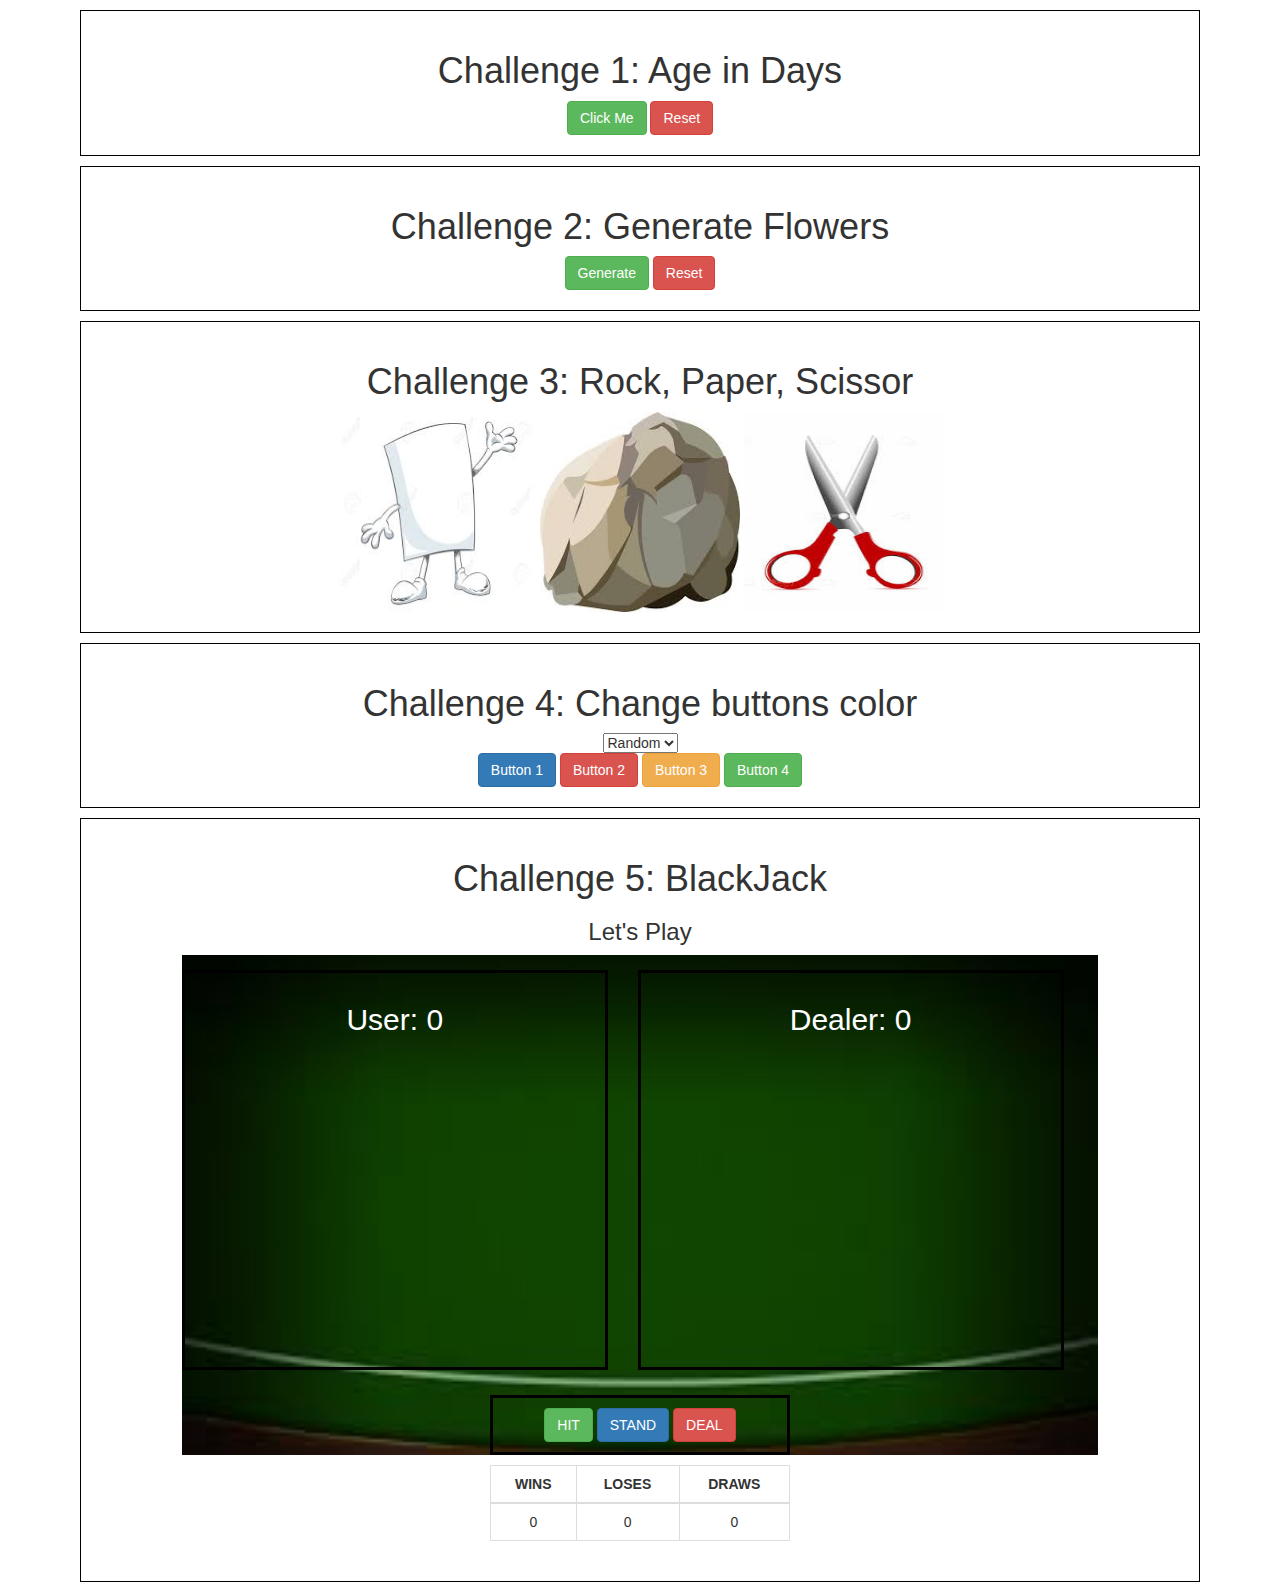
==== projects/index.html @ e1e492fa "initial commit" ====
<!DOCTYPE html>
<html lang="en">
<head>
    <meta charset="UTF-8">
    <meta name="viewport" content="width=device-width, initial-scale=1.0">
    <link rel="stylesheet" href="https://maxcdn.bootstrapcdn.com/bootstrap/3.4.0/css/bootstrap.min.css">
    <link rel="stylesheet" href="static/styles.css">
    <title>Projects</title>
</head>
<body>
    <div class="container">
        <div class="challenge">
            <h1>Challenge 1: Age in Days</h1>
            <button type="button" onclick='getAge()' class="btn btn-success">Click Me</button>
            <button type="button" onclick='reset()' class="btn btn-danger">Reset</button>
            <div id="challenge1Result"></div>
        </div>
        <div class="challenge">
            <h1 >Challenge 2: Generate Flowers</h1>
            <button type="button" class="btn btn-success" onclick="generateFlower()">Generate</button>
            <button type="button" onclick='flowerReset()' class="btn btn-danger">Reset</button>
            <div id="challenge2Result"></div>
        </div>
        <div class="challenge">
            <h1>Challenge 3: Rock, Paper, Scissor</h1>
            <div id="rpsImages">
                <img src="static/images/paper.jpeg" id="paper" onclick="rpsGame(this)"/>
                <img src="static/images/rock.jpeg" id="rock" onclick="rpsGame(this)"/>
                <img src="static/images/scissor.jpeg" id="scissor" onclick="rpsGame(this)"/>
            </div>
            <div id='challenge3Result'></div>
            <button type='button' id='rpsReset' class="btn btn-danger" style="display: none;" onclick="rpsReset()">Reset</button>
        </div>
        <div class="challenge">
            <h1>Challenge 4: Change buttons color</h1>
            <form action="#">
                <select name='backdrop' id='background' onchange="changeButtonsColor(this)" >
                    <option value='random'>Random</option>
                    <option value='red'>Red</option>
                    <option value='green'>Green</option>
                    <option value='blue'>Blue</option>
                    <option value='reset'>Reset</option>
                </select>
            </form>
            <button class='btn btn-primary'>Button 1</button>
            <button class='btn btn-danger'>Button 2</button>
            <button class='btn btn-warning'>Button 3</button>
            <button class='btn btn-success'>Button 4</button>
        </div>
        <div class='challenge'>
            <h1>Challenge 5: BlackJack</h1>
            <div>
                <h3 id='gameResult'>Let's Play</h3>
            </div>
            <div class='gameArea'>
                <div class='gameBorder'>
                    <div class='row'>
                        <div class='userArea col-sm-4'>
                            <h2>User: <span id='userScore' value='0'>0</span></h2>
                            <div id='userArea'>

                            </div>
                        </div>
                        <div class='botArea col-sm-4'>
                            <h2>Dealer: <span  id='botScore' value='0'>0</span></h2>
                            <div id='botArea'>

                            </div>
                        </div>
                    </div>
                    <div class='gameOptions'>
                        <button class='btn btn-success' id='hitButton' >HIT</button>
                        <button class='btn btn-primary' id='standButton'>STAND</button>
                        <button class='btn btn-danger' id='dealButton'>DEAL</button>
                    </div>
                </div>
            </div>
            <div id='gameScore'>
                <table class="table table-bordered">
                    <thead>
                        <tr>
                            <th>WINS</th>
                            <th>LOSES</th>
                            <th>DRAWS</th>
                        </tr>
                    </thead>
                    <tbody>
                        <tr>
                            <td id='userWins'>0</td>
                            <td id='userLoses'>0</td>
                            <td id='userDraws'>0</td>
                        </tr>
                    </tbody>
                </table>            
            </div>
        </div>
    </div>
    <script src="https://ajax.googleapis.com/ajax/libs/jquery/3.4.1/jquery.min.js"></script>
    <script src="https://maxcdn.bootstrapcdn.com/bootstrap/3.4.0/js/bootstrap.min.js"></script>
    <script src="static/javascript.js"></script>
</body>
</html>
---- projects/static/styles.css ----
.challenge {
    border : 1px solid black;
    padding: 20px;
    margin: 10px;
    text-align: center;
}
.challenge img {
    width: 200px;
    height: 200px;
}
.challenge img:hover {
    border : 2px solid blue;
}

#gameScore {
    width:300px;
    margin:0 auto;
    margin-top:10px;
}

.table-bordered>thead>tr>th {
    text-align: center;
}

.gameArea {
    width:85%;
    height: 500px;
    margin: 0 auto;
    background-image: url(images/blackjackBackground.jpeg);
    background-size:cover;
    color: white;
}

.gameOptions {
    width:300px;
    margin:0 auto;
    margin-top : 10px;
    padding: 10px;
    border: 3px solid black;   
}

.userArea, .botArea {
    width:45%;
    height : 400px;
    padding: 10px;
    border: 3px solid black;
    margin:15px;
}

.gameCard {
    width: 100px !important;
    height: 150px !important;
    background-color: white;
    margin:2px;
}
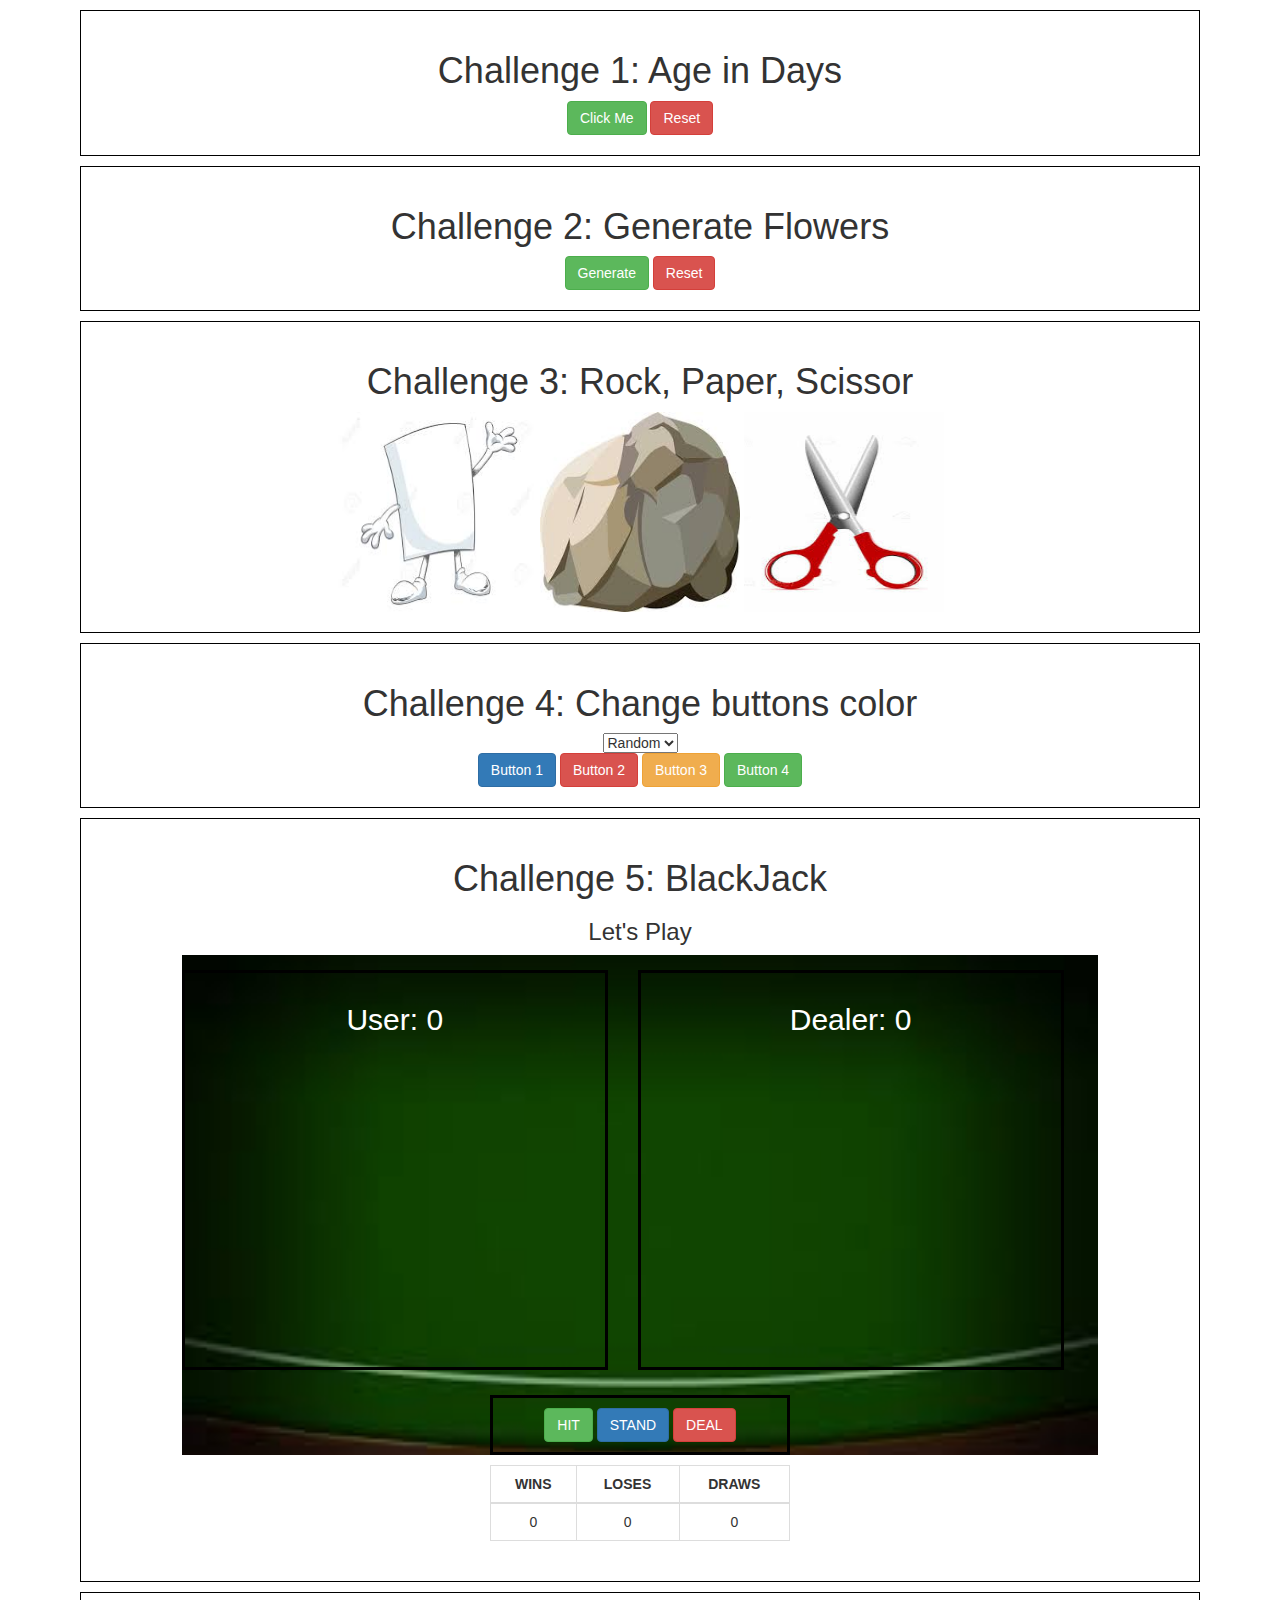
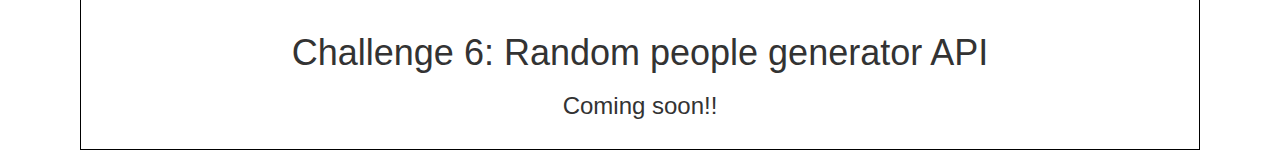
==== commit cb849af5: "added new challenge" ====
--- a/projects/index.html
+++ b/projects/index.html
@@ -94,6 +94,10 @@
                 </table>            
             </div>
         </div>
+        <div class='challenge'>
+            <h1>Challenge 6: Random people generator API</h1>
+            <h3>Coming soon!!</h3>
+        </div>
     </div>
     <script src="https://ajax.googleapis.com/ajax/libs/jquery/3.4.1/jquery.min.js"></script>
     <script src="https://maxcdn.bootstrapcdn.com/bootstrap/3.4.0/js/bootstrap.min.js"></script>
